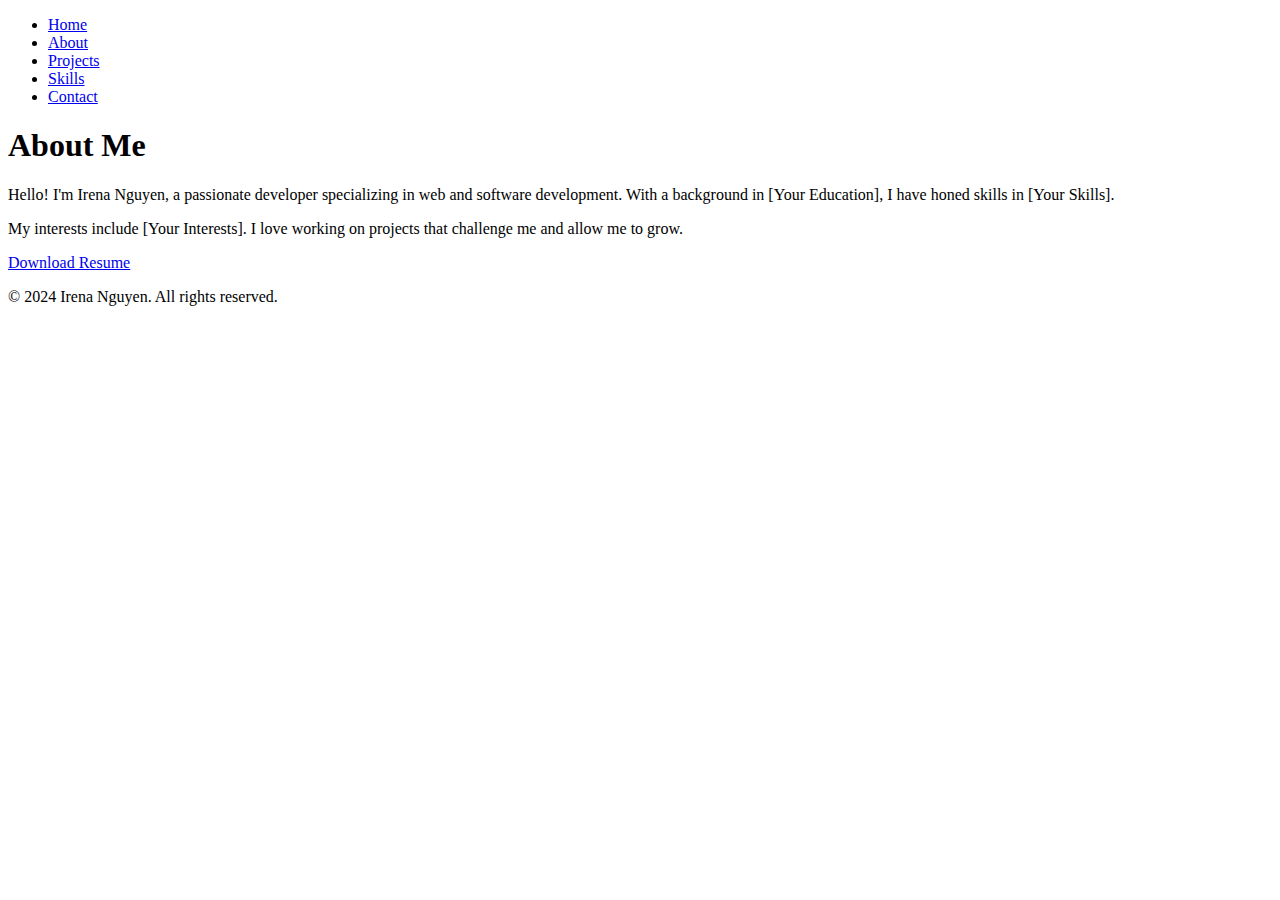
==== about.html @ 089d9aa8 "initial commit" ====
<!DOCTYPE html>
<html lang="en">
<head>
    <meta charset="UTF-8">
    <meta name="viewport" content="width=device-width, initial-scale=1.0">
    <title>About Me</title>
    <link rel="stylesheet" href="css/styles.css">
</head>
<body>
    <header>
        <nav>
            <ul class="nav-links">
                <li><a href="index.html">Home</a></li>
                <li><a href="about.html">About</a></li>
                <li><a href="projects.html">Projects</a></li>
                <li><a href="skills.html">Skills</a></li>
                <li><a href="contact.html">Contact</a></li>
            </ul>
        </nav>
    </header>
    
    <main>
        <section id="about">
            <h1>About Me</h1>
            <p>Hello! I'm Irena Nguyen, a passionate developer specializing in web and software development. With a background in [Your Education], I have honed skills in [Your Skills].</p>
            <p>My interests include [Your Interests]. I love working on projects that challenge me and allow me to grow.</p>
            <a href="resume.pdf" download>Download Resume</a>
        </section>
    </main>
    <footer>
        <p>&copy; 2024 Irena Nguyen. All rights reserved.</p>
    </footer>
    <script src="js/scripts.js"></script>
</body>
</html>
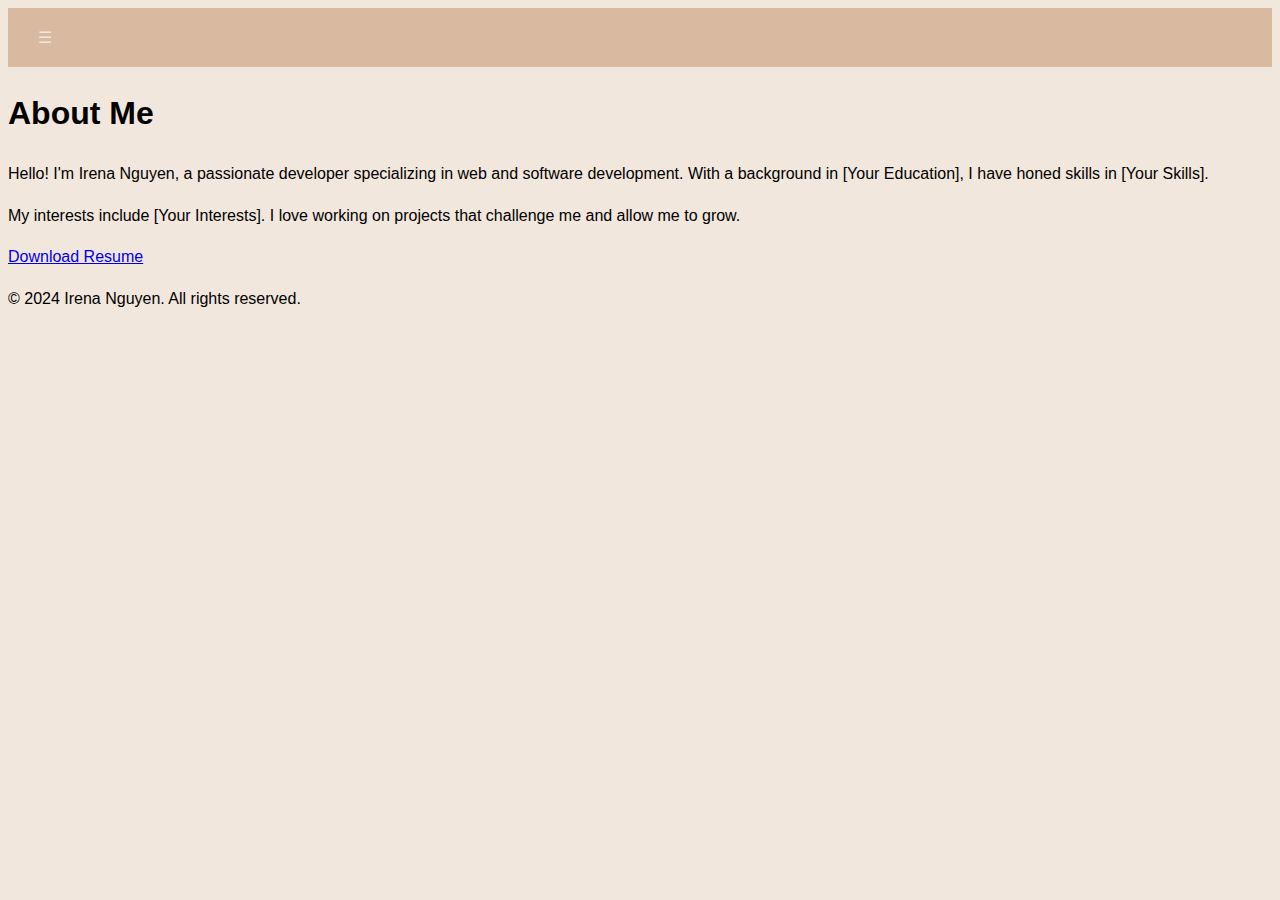
==== commit b04ad982: "Update about.html" ====
--- a/about.html
+++ b/about.html
@@ -4,17 +4,18 @@
     <meta charset="UTF-8">
     <meta name="viewport" content="width=device-width, initial-scale=1.0">
     <title>About Me</title>
-    <link rel="stylesheet" href="css/styles.css">
+    <link rel="stylesheet" href="style.css">
 </head>
 <body>
     <header>
-        <nav>
-            <ul class="nav-links">
-                <li><a href="index.html">Home</a></li>
-                <li><a href="about.html">About</a></li>
-                <li><a href="projects.html">Projects</a></li>
-                <li><a href="skills.html">Skills</a></li>
-                <li><a href="contact.html">Contact</a></li>
+        <nav class="dropdown">
+            <button onclick="toggleDropdown()" class="dropbtn">☰</button>
+            <ul id="dropdownMenu" class="dropdown-content">
+                <a href="index.html">Home</a>
+                <a href="about.html">About</a>
+                <a href="projects.html">Projects</a>
+                <a href="skills.html">Skills</a>
+                <a href="contact.html">Contact</a>
             </ul>
         </nav>
     </header>
@@ -30,6 +31,6 @@
     <footer>
         <p>&copy; 2024 Irena Nguyen. All rights reserved.</p>
     </footer>
-    <script src="js/scripts.js"></script>
+    <script src="script.js"></script>
 </body>
 </html>
--- a/style.css
+++ b/style.css
@@ -0,0 +1,74 @@
+/* General Styling */
+body {
+    font-family: Arial, sans-serif;
+    line-height: 1.6;
+    background-color: #f2e7dd
+}
+
+header {
+    background-color: #d9b99f;
+    padding: 10px;
+}
+
+#intro {
+    color: #292421;
+    text-align: center;
+}
+
+.credit {
+    color: #292421;
+    font-size: 12px;
+    text-align: center;
+}
+
+.logo {
+    display: block;
+    margin-left: auto;
+    margin-right: auto;
+}
+/* Dropdown Button */
+.dropbtn {
+    background-color: #d9b99f;
+    color: #f2e7dd;
+    padding: 10px 20px;
+    font-size: 16px;
+    border: none;
+    cursor: pointer;
+}
+
+/* Button Hover Effect */
+.dropbtn:hover {
+    background-color: #d9b99f;
+}
+
+/* Dropdown Container */
+.dropdown {
+    position: relative;
+    display: inline-block;
+}
+
+/* Dropdown Content */
+.dropdown-content {
+    display: none;
+    position: absolute;
+    background-color: #f1f1f1;
+    min-width: 160px;
+    box-shadow: 0px 8px 16px rgba(0, 0, 0, 0.2);
+    z-index: 1;
+}
+
+.dropdown-content a {
+    color: black;
+    padding: 12px 16px;
+    text-decoration: none;
+    display: block;
+}
+
+.dropdown-content a:hover {
+    background-color: #ddd;
+}
+
+/* Show Dropdown */
+.dropdown-content.show {
+    display: block;
+}
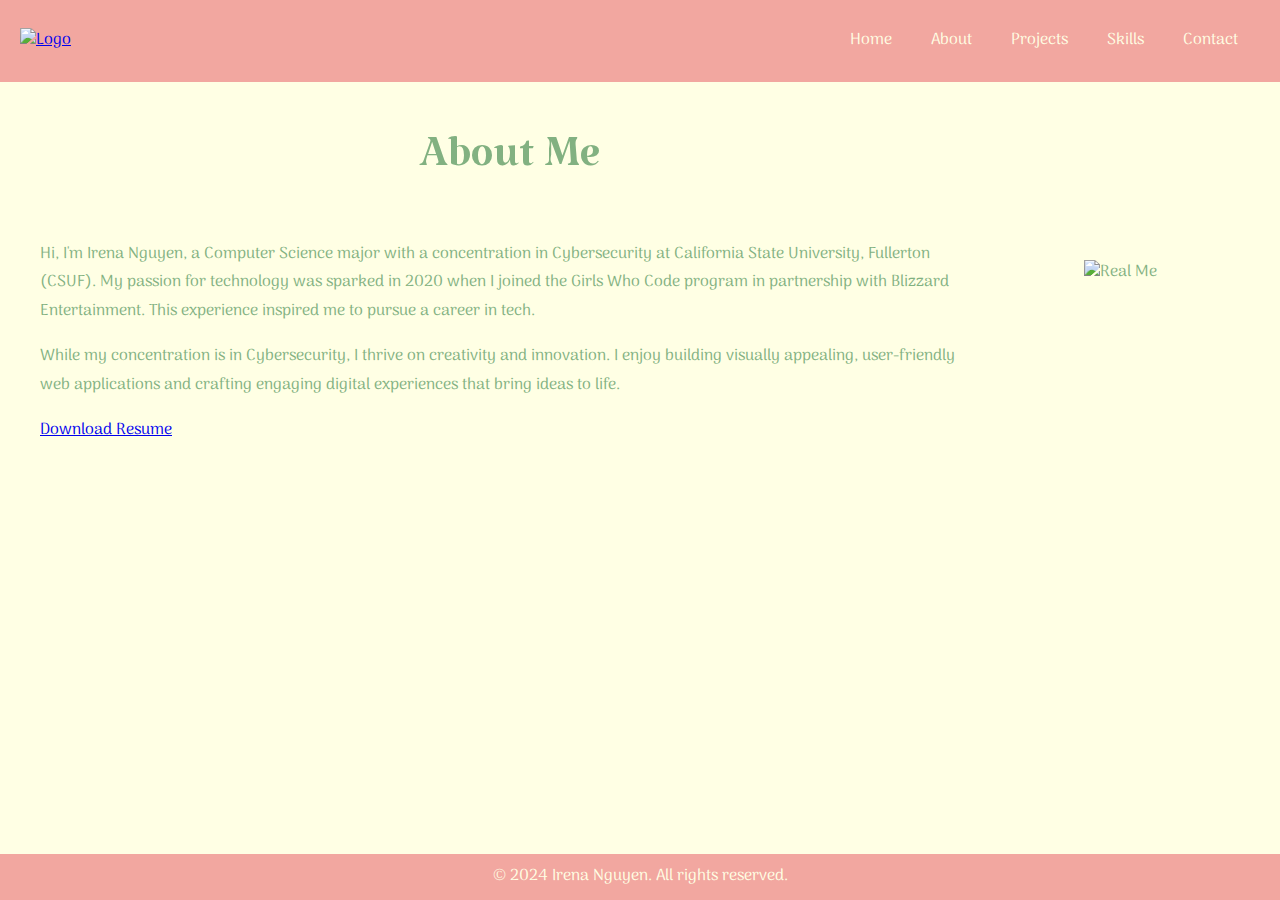
==== commit c21ab6d1: "Update about.html" ====
--- a/about.html
+++ b/about.html
@@ -5,31 +5,50 @@
     <meta name="viewport" content="width=device-width, initial-scale=1.0">
     <title>About Me</title>
     <link rel="stylesheet" href="style.css">
+    <link rel="preconnect" href="https://fonts.googleapis.com">
+    <link href="https://fonts.googleapis.com/css2?family=Arima:wght@100..700&family=Katibeh&display=swap" rel="stylesheet">
+
 </head>
 <body>
     <header>
-        <nav class="dropdown">
-            <button onclick="toggleDropdown()" class="dropbtn">☰</button>
-            <ul id="dropdownMenu" class="dropdown-content">
+        <div class="header-container">
+            <a href="index.html">
+                <img src="img/logo.png" alt="Logo" class="logo">
+            </a>            <button class="menu-toggle" onclick="toggleMenu()">☰</button>
+            <div class="nav">
                 <a href="index.html">Home</a>
                 <a href="about.html">About</a>
                 <a href="projects.html">Projects</a>
                 <a href="skills.html">Skills</a>
                 <a href="contact.html">Contact</a>
-            </ul>
-        </nav>
+            </div>
+        </div>
     </header>
-    
+
     <main>
         <section id="about">
-            <h1>About Me</h1>
-            <p>Hello! I'm Irena Nguyen, a passionate developer specializing in web and software development. With a background in [Your Education], I have honed skills in [Your Skills].</p>
-            <p>My interests include [Your Interests]. I love working on projects that challenge me and allow me to grow.</p>
-            <a href="resume.pdf" download>Download Resume</a>
+            <img src="img/me.jpg" alt="Real Me" class="realme">
+            <div class="about-container">
+                <div class="about-text">
+                    <h1 id="habout">About Me</h1>
+                    <p>
+                        Hi, I'm Irena Nguyen, a Computer Science major with a concentration in Cybersecurity at California State University, Fullerton (CSUF). 
+                        My passion for technology was sparked in 2020 when I joined the Girls Who Code program in partnership with Blizzard Entertainment. 
+                        This experience inspired me to pursue a career in tech.
+                    </p>
+                    <p>
+                        While my concentration is in Cybersecurity, I thrive on creativity and innovation. I enjoy building visually appealing, user-friendly 
+                        web applications and crafting engaging digital experiences that bring ideas to life.
+                    </p>
+                    <a href="resume.pdf" download>Download Resume</a>
+                </div>
+            </div>
         </section>
     </main>
+    
+    
     <footer>
-        <p>&copy; 2024 Irena Nguyen. All rights reserved.</p>
+        <p class="credit">&copy; 2024 Irena Nguyen. All rights reserved.</p>
     </footer>
     <script src="script.js"></script>
 </body>
--- a/style.css
+++ b/style.css
@@ -1,74 +1,478 @@
-/* General Styling */
+html, body {
+    height: 100%;  
+    margin: 0;
+    display: flex;
+    overflow-x: hidden;
+    flex-direction: column;
+}
+
 body {
-    font-family: Arial, sans-serif;
-    line-height: 1.6;
-    background-color: #f2e7dd
-}
-
-header {
-    background-color: #d9b99f;
+    font-family: "Arima", serif;  
+    color: #82b181;
+    background-color: #ffffe4;  
+    line-height: 1.6;  
+}
+
+main {
+    flex: 1;
+}
+
+h1, h2, h3, h4, h5, h6 {
+    font-family: "Katibeh", serif;  
+    font-weight: 400;
+    margin: 10px 0;  
+}
+
+
+.name {
+    font-family: "Katibeh", serif;  
+    font-weight: 400;  
+    font-size: 100px;  
+}
+
+/* Header */
+.header-container {
+    display: flex;  
+    align-items: center; 
+    justify-content: space-between;  
+    padding: 10px 20px;  
+    background-color: #f2a7a0; 
+}
+
+.logo {
+    cursor: pointer; 
+    width: 50px;
+    height: auto;
+    object-fit: contain;
+}
+
+.menu-toggle {
+    display: none;  
+    background: none;
+    border: none;
+    font-size: 24px;
+    color: white;
+    cursor: pointer;
+}
+
+.nav {
+    display: flex;  
+    justify-content: right;  
+    gap: 15px;  
+    background-color: #f2a7a0; 
     padding: 10px;
 }
 
+.nav a {
+    text-decoration: none;  
+    color: #ffffe4; 
+    font-size: 16px;  
+    padding: 8px 12px;  
+    transition: background-color 0.3s ease;  
+}
+
+ Hover Effect */
+.nav a:hover {
+    background-color: #f28888; 
+    color: white;
+    border-radius: 5px;  
+}
+
+.nav.mobile {
+    display: none;
+    flex-direction: column;
+    gap: 10px;
+    position: absolute;
+    top: 60px; 
+    right: 20px;
+    background-color: #f2a7a0;
+    padding: 10px;
+    border-radius: 5px;
+    box-shadow: 0px 8px 16px rgba(0, 0, 0, 0.2);
+}
+
+.nav.mobile.show {
+    display: flex;  
+}
+
+.mobile-home {
+    display: none; 
+}
+
+@media (max-width: 768px) {
+    .menu-toggle {
+        display: block;  
+    }
+
+    .nav {
+        display: none; 
+    }
+    .mobile-home {
+        display: block;
+        padding: 10px;
+        color: #ffffe4;
+        text-decoration: none;
+        font-size: 16px;
+        background-color: #f2a7a0;
+        border-radius: 5px;
+        margin-bottom: 10px; 
+    }
+
+    .mobile-home:hover {
+        background-color: #f28888;
+    }
+}
+
+@keyframes gradient {
+    0% {
+        background-position: 0% 50%;
+    }
+    50% {
+        background-position: 100% 50%;
+    }
+    100% {
+        background-position: 0% 50%;
+    }
+}
+
+.credit {
+    color: #ffffe4;
+    margin: 0;
+    position: absolute;  
+    bottom: 0; 
+    left: 50%;  
+    transform: translateX(-50%);  
+    text-align: center; 
+    background-color: #f2a7a0;  
+    width: 100%;  
+    padding: 10px; 
+}
+
+footer {
+    position: relative;
+    text-align: center;
+    margin-top: 20px;  
+    padding: 10px;
+    box-shadow: 0 -2px 5px rgba(0, 0, 0, 0.1); 
+}
+
+
+/* Home Page*/
+.pixel {
+    width: 100px;  
+    height: auto;  
+    margin-bottom: 0;  
+    margin-top: 200px;  
+    padding: 0; 
+}
+
 #intro {
-    color: #292421;
     text-align: center;
-}
-
-.credit {
-    color: #292421;
-    font-size: 12px;
+    color: #82b181;
+    margin-top: 0px;
+    padding: 0;  
+}
+
+.intro-container {
+    display: flex; 
+    flex-direction: column; 
+    align-items: center; 
+    justify-content: center;  
+    height: 100vh; 
+    text-align: center;  
+}
+
+/* About me Page */
+
+#habout {
     text-align: center;
-}
-
-.logo {
-    display: block;
-    margin-left: auto;
-    margin-right: auto;
-}
-/* Dropdown Button */
-.dropbtn {
-    background-color: #d9b99f;
-    color: #f2e7dd;
+    margin-bottom: 20px; 
+    font-size: 60px; 
+    color: #82b181;  
+}
+
+#about {
+    display: flex; 
+    flex-direction: row-reverse;
+    align-items: center; 
+    justify-content: space-between; 
+    max-width: 1200px; 
+    margin: 0 auto;  
+    padding: 20px; 
+}
+
+.about-text {
+    max-width: 90%; 
+    text-align: left;  
+    line-height: 1.8; 
+}
+
+.realme {
+    top: 50%; 
+    padding-right: 20px;  
+    width: 300px;
+    height: auto; 
+}
+
+@media (max-width: 768px) {
+    #about {
+        padding-top: 0;
+        margin: 0;
+        flex-direction: column;  
+        align-items: center; 
+        justify-content: center;
+    }
+
+    .realme {
+        padding-top: 20px;
+        padding-left: 50px;
+        max-width: 100%;  
+        margin: 0 0 20px;  
+    }
+
+    .about-container {
+        max-width: 100%; 
+        padding: 20px 20px; 
+    }
+
+    .about-text {
+        max-width: 100%; 
+        text-align: center; 
+    }
+}
+
+@media (max-width: 480px) {
+    .realme {
+        max-width: 70%;  
+    }
+
+    #habout {
+        font-size: 40px;  
+    }
+
+    .about-text {
+        font-size: 14px;
+        line-height: 1.5;  
+    }
+}
+
+/* Project */
+#projects h1 {
+    font-size: 60px;
+    text-align: center;
+}
+
+#projects ul {
+    display: flex;  
+    flex-wrap: wrap;  
+    justify-content: space-evenly;  
+    list-style: none;  
+    padding: 0;  
+    margin: 0 auto;  
+    gap: 10px;  
+}
+
+#projects li {
+    flex: 1 1 calc(48% - 10px);  
+    max-width: 48%;  
+    box-sizing: border-box;  
+    text-align: center;  
+    margin-bottom: 10px;  
+}
+
+.imgbox {
+    width: 100%;  
+    max-width: 150px;  
+    height: auto;  
+    border-radius: 10px;  
+    margin: 0 auto;  
+    display: block;  
+}
+
+#projects a {
+    width: 100%;  
+    max-width: 150px;  
+    height: auto;  
+    border-radius: 10px;  
+    margin: 0 auto;  
+    display: block;  
+}
+/* Project Details */
+#project-details h1 {
+    font-size: 60px;
+}
+
+#project-details {
+    padding-left: 30px;
+    padding-right: 30px;
+}
+.screenshots {
+    display: flex; 
+    flex-direction: column;
+    justify-content: center;  
+    gap: 10px;  
+    margin-top: 20px;  
+}
+
+.screenshots img {
+    width: 1000px;  
+    max-width: 100%;  
+    border-radius: 5px;  
+    margin: 5px; 
+}
+
+/* Skills Page */
+#skills h1 {
+    font-size: 60px;
+}
+
+#skills {
+  text-align: left;  
+  padding-top: 5px;  
+  padding-bottom: 10px;  
+  margin-left: 20px;
+}
+
+li {
+    line-height: 2;
+    display: hidden;
+}
+
+#html {
+    width: 90%; 
+    color: #ffffe4; 
+    background-color: #82b181;
+    padding-top: 2px;
+    padding-left: 10px;
+    border-radius: 10px;
+} 
+#css {
+    width: 80%; 
+    color: #ffffe4; 
+    background-color: #f2a7a0;
+    padding-top: 2px;
+    padding-left: 10px;
+    border-radius: 10px;
+} 
+#js {
+    width: 65%; 
+    color: #ffffe4; 
+    background-color: #82b181;
+    padding-top: 2px;
+    padding-left: 10px;
+    border-radius: 10px;
+} 
+#python {
+    width: 60%; 
+    color: #ffffe4; 
+    background-color: #f2a7a0;
+    padding-top: 2px;
+    padding-left: 10px;
+    border-radius: 10px;
+} 
+#adaptive {
+    width: 90%; 
+    color: #ffffe4; 
+    background-color: #82b181;
+    padding-top: 2px;
+    padding-left: 10px;
+    border-radius: 10px;
+} 
+#collab {
+    width: 80%; 
+    color: #ffffe4; 
+    background-color: #f2a7a0;
+    padding-top: 2px;
+    padding-left: 10px;
+    border-radius: 10px;
+} 
+#time {
+    width: 65%; 
+    color: #ffffe4; 
+    background-color: #82b181;
+    padding-top: 2px;
+    padding-left: 10px;
+    border-radius: 10px;
+} 
+
+/* Contact Page */
+#contact {
+    font-family: "Katibeh", serif;
+    font-weight: 400;  
+    font-size:40px; 
+    padding: 0px;
+    text-align: center;  
+    color: #82b181; 
+}
+
+.contact-form {
+    padding: 40px 0;
+    margin: 0 auto; 
+    text-align: center; 
+}
+
+.form-container {
+    text-align: left;
+    max-width: 40%;
+    margin: 0 auto;
+    padding: 50px 70px;
+    background-color: #ffffff;
+    border-radius: 10px;
+    box-shadow: 0px 0px 10px rgba(0, 0, 0, 0.1);
+}
+
+.contact-form h2 {
+    text-align: center;
+    margin-bottom: 20px;
+}
+
+.form-group {
+    margin-bottom: 20px;
+}
+
+.form-container label {
+    display:block;
+    font-weight: bold;
+}
+.form-container input, textarea{
+    width: 100%;
+    padding: 10px;
+    border: 1px solid #ccc;
+    border-radius: 4px;
+    margin-bottom: 1rem;
+    resize: vertical;
+}
+.submit-button {
     padding: 10px 20px;
-    font-size: 16px;
+    background-color: #f2a7a0;
     border: none;
+    color: #ffffe4;
+    border-radius: 4px;
+    font-size: 1rem;
     cursor: pointer;
 }
 
-/* Button Hover Effect */
-.dropbtn:hover {
-    background-color: #d9b99f;
-}
-
-/* Dropdown Container */
-.dropdown {
-    position: relative;
-    display: inline-block;
-}
-
-/* Dropdown Content */
-.dropdown-content {
-    display: none;
-    position: absolute;
-    background-color: #f1f1f1;
-    min-width: 160px;
-    box-shadow: 0px 8px 16px rgba(0, 0, 0, 0.2);
-    z-index: 1;
-}
-
-.dropdown-content a {
-    color: black;
-    padding: 12px 16px;
-    text-decoration: none;
-    display: block;
-}
-
-.dropdown-content a:hover {
-    background-color: #ddd;
-}
-
-/* Show Dropdown */
-.dropdown-content.show {
-    display: block;
-}
+.social ul {
+    display: flex;  
+    justify-content: center;  
+    gap: 20px; 
+    padding: 0;  
+    list-style: none;  
+    margin: 0;  
+}
+
+.social li {
+    margin: 0; 
+}
+
+.corplogo {
+    width: 20px;  
+    height: auto;  
+    margin: 5px;  
+    cursor: pointer;  
+    transition: transform 0.3s ease;  
+}
+
+.corplogo:hover {
+    transform: scale(1.2);  
+}
